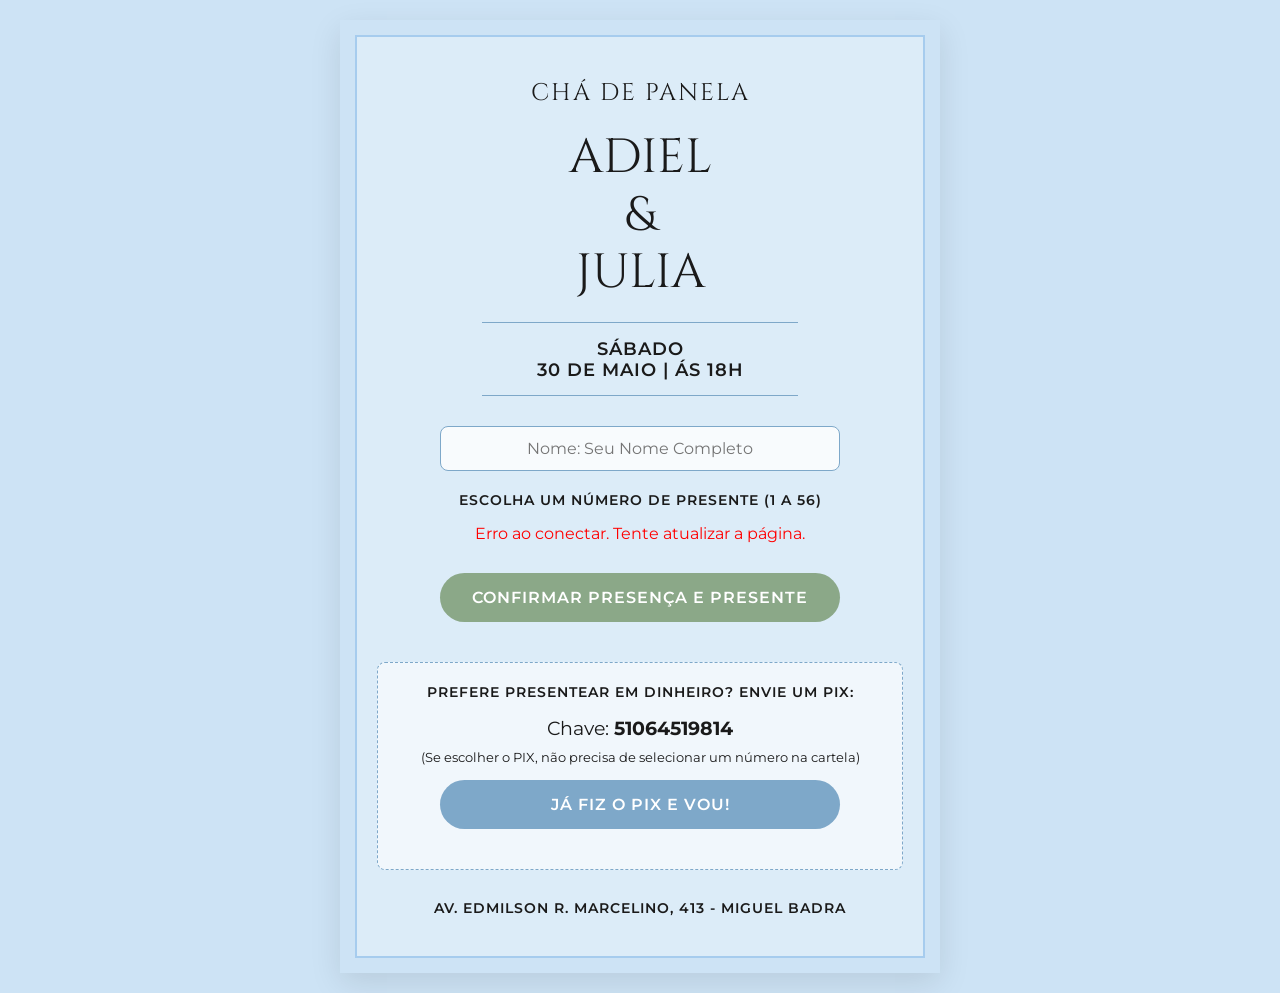
==== index.html @ 8b9a81e2 "Adicionando validacao" ====
<!DOCTYPE html>
<html lang="pt-BR">
<head>
    <meta charset="UTF-8">
    <meta name="viewport" content="width=device-width, initial-scale=1.0">
    <title>Chá de Panela - Adiel & Julia</title>
    <link href="https://fonts.googleapis.com/css2?family=Cinzel:wght@400;600&family=Montserrat:wght@300;400;600&display=swap" rel="stylesheet">
    <link rel="stylesheet" href="style.css">
</head>
<body>

    <div class="card-convite">
        <div class="borda-interna">
            <header>
                <h2>CHÁ DE PANELA</h2>
                <h1>ADIEL<br>&<br>JULIA</h1>
                <hr class="linha-divisoria">
                <p class="data-local">SÁBADO<br>30 DE MAIO | ÁS 18H</p>
                <hr class="linha-divisoria">
            </header>

            <main id="form-area">
                <div class="input-group">
                    <input type="text" id="nome" placeholder="Nome: Seu Nome Completo" required>
                </div>
                
                <div class="numbers-section">
                    <p class="instrucao">ESCOLHA UM NÚMERO DE PRESENTE (1 A 56)</p>
                    <div class="grid" id="numeros-grid">
                        </div>
                </div>

                <p id="presente-escolhido" class="presente-destaque hidden"></p>

                <button class="btn-confirmar" onclick="enviarConfirmacao()">CONFIRMAR PRESENÇA E PRESENTE</button>
            </main>

            <section id="pix-area">
                <div class="pix-card">
                    <p class="instrucao">PREFERE PRESENTEAR EM DINHEIRO? ENVIE UM PIX:</p>
                    <div class="chave-pix">
                        Chave: <strong>51064519814</strong>
                    </div>
                    <p style="font-size: 0.8rem; margin-top: 10px;">(Se escolher o PIX, não precisa de selecionar um número na cartela)</p>
                    <button class="btn-confirmar" style="background-color: #7ea8c9; margin-top: 15px;" onclick="confirmarPix()">
                        JÁ FIZ O PIX E VOU!
                    </button>
                </div>
            </section>

            
            <footer>
                <p>AV. EDMILSON R. MARCELINO, 413 - MIGUEL BADRA</p>
            </footer>
        </div>
    </div>

    <div id="modal-presente" class="modal hidden">
        <div class="modal-content">
            <span class="fechar-modal" onclick="fecharModal()">&times;</span>
            <h3 id="modal-titulo">🎁 Presente</h3>
            <p id="modal-desc"></p>
            <hr style="border: 0; border-top: 1px solid #7ea8c9; margin: 15px 0;">
            <p id="modal-nome"></p>
        </div>
    </div>

    <script src="script.js"></script>
</body>
</html>
---- style.css ----
* {
    margin: 0;
    padding: 0;
    box-sizing: border-box;
}

body {
    font-family: 'Montserrat', sans-serif;
    background-color: #cde3f5; 
    color: #1a1a1a;
    display: flex;
    justify-content: center;
    align-items: center;
    min-height: 100vh;
    padding: 20px;
}

.card-convite {
    background-color: #cde3f5;
    max-width: 600px;
    width: 100%;
    padding: 15px;
    box-shadow: 0 10px 30px rgba(0,0,0,0.1);
}

.borda-interna {
    border: 2px solid #a6ccee; 
    padding: 40px 20px;
    text-align: center;
    background-color: rgba(255, 255, 255, 0.3); 
}

header h2 { font-family: 'Cinzel', serif; font-size: 1.5rem; font-weight: 400; letter-spacing: 2px; margin-bottom: 20px; }
header h1 { font-family: 'Cinzel', serif; font-size: 3rem; font-weight: 400; line-height: 1.2; margin-bottom: 20px; }
.linha-divisoria { border: none; border-top: 1px solid #7ea8c9; width: 60%; margin: 15px auto; }
.data-local { font-size: 1.1rem; font-weight: 600; letter-spacing: 1px; }

.input-group { margin: 30px 0 20px; }
.input-group input { width: 100%; max-width: 400px; padding: 12px 15px; border: 1px solid #7ea8c9; border-radius: 8px; font-size: 1rem; font-family: 'Montserrat', sans-serif; background-color: rgba(255, 255, 255, 0.8); text-align: center; }
.input-group input:focus { outline: none; border-color: #1a1a1a; }
.instrucao { font-size: 0.9rem; font-weight: 600; margin-bottom: 15px; letter-spacing: 1px; }

.grid { display: grid; grid-template-columns: repeat(auto-fill, minmax(45px, 1fr)); gap: 8px; margin-bottom: 30px; max-width: 500px; margin-left: auto; margin-right: auto; }
.num-btn { background: rgba(255, 255, 255, 0.7); border: 1px solid #a6ccee; padding: 10px 0; border-radius: 4px; font-size: 1rem; font-weight: 600; cursor: pointer; transition: all 0.2s ease; color: #333; }
.num-btn:hover { background: #a6ccee; color: #000; }
.num-btn.selected { background: #8ba888; color: #fff; border-color: #6a8567; transform: scale(1.05); box-shadow: 0 4px 8px rgba(139, 168, 136, 0.4); }

.num-btn.indisponivel { background-color: #d3d3d3; color: #777; border-color: #bbb; cursor: pointer; display: flex; flex-direction: column; justify-content: center; align-items: center; padding: 5px 0; }
.num-btn.indisponivel:hover { transform: scale(1.05); box-shadow: 0 4px 8px rgba(0, 0, 0, 0.1); }
.nome-escolhido { font-size: 0.55rem; margin-top: 3px; font-weight: 600; text-transform: uppercase; overflow: hidden; text-overflow: ellipsis; white-space: nowrap; max-width: 90%; }

.btn-confirmar { background: #8ba888; color: #fff; border: none; padding: 15px 30px; font-size: 1rem; font-weight: 600; border-radius: 30px; cursor: pointer; transition: background 0.3s ease; font-family: 'Montserrat', sans-serif; letter-spacing: 1px; margin-bottom: 20px; width: 100%; max-width: 400px; }
.btn-confirmar:hover { background: #6a8567; }

.hidden { display: none !important; }
.pix-card { background: rgba(255, 255, 255, 0.6); border: 1px dashed #7ea8c9; padding: 20px; border-radius: 8px; margin-top: 20px; }
.chave-pix { font-size: 1.2rem; color: #1a1a1a; margin-top: 10px; }
footer p { font-size: 0.85rem; font-weight: 600; margin-top: 30px; letter-spacing: 1px; }

.presente-destaque { background-color: rgba(255, 255, 255, 0.8); border: 1px solid #7ea8c9; padding: 15px; border-radius: 8px; margin-bottom: 20px; font-size: 1.1rem; font-weight: 600; color: #1a1a1a; transition: all 0.3s ease; }
.presente-destaque span { color: #8ba888; display: block; font-size: 0.9rem; margin-bottom: 5px; font-family: 'Cinzel', serif; }

@media (max-width: 500px) {
    header h1 { font-size: 2.2rem; }
    .borda-interna { padding: 30px 10px; }
    .grid { grid-template-columns: repeat(auto-fill, minmax(40px, 1fr)); }
}

/* =========================================
   ESTILOS DO MODAL (CAIXA BONITA)
========================================= */
.modal {
    position: fixed; top: 0; left: 0; width: 100%; height: 100%;
    background-color: rgba(0, 0, 0, 0.6); /* Fundo escurecido */
    display: flex; justify-content: center; align-items: center;
    z-index: 1000;
}

.modal-content {
    background: linear-gradient(135deg, rgba(255, 255, 255, 0.95) 0%, rgba(205, 227, 245, 0.95) 100%);
    padding: 30px 20px;
    border-radius: 15px;
    text-align: center;
    position: relative;
    max-width: 400px; width: 90%;
    border: 2px dashed #8ba888;
    box-shadow: 0 10px 30px rgba(0,0,0,0.3);
    animation: surgirModal 0.3s ease-out;
}

@keyframes surgirModal {
    from { transform: scale(0.8); opacity: 0; }
    to { transform: scale(1); opacity: 1; }
}

.fechar-modal {
    position: absolute; top: 10px; right: 20px;
    font-size: 1.8rem; font-weight: bold; color: #7ea8c9;
    cursor: pointer; transition: 0.2s;
}

.fechar-modal:hover { color: #1a1a1a; }
#modal-titulo { font-family: 'Cinzel', serif; font-size: 1.3rem; color: #8ba888; margin-bottom: 15px; }
#modal-desc { font-size: 1.1rem; font-weight: 600; color: #1a1a1a; }
#modal-nome { font-size: 0.95rem; color: #555; }
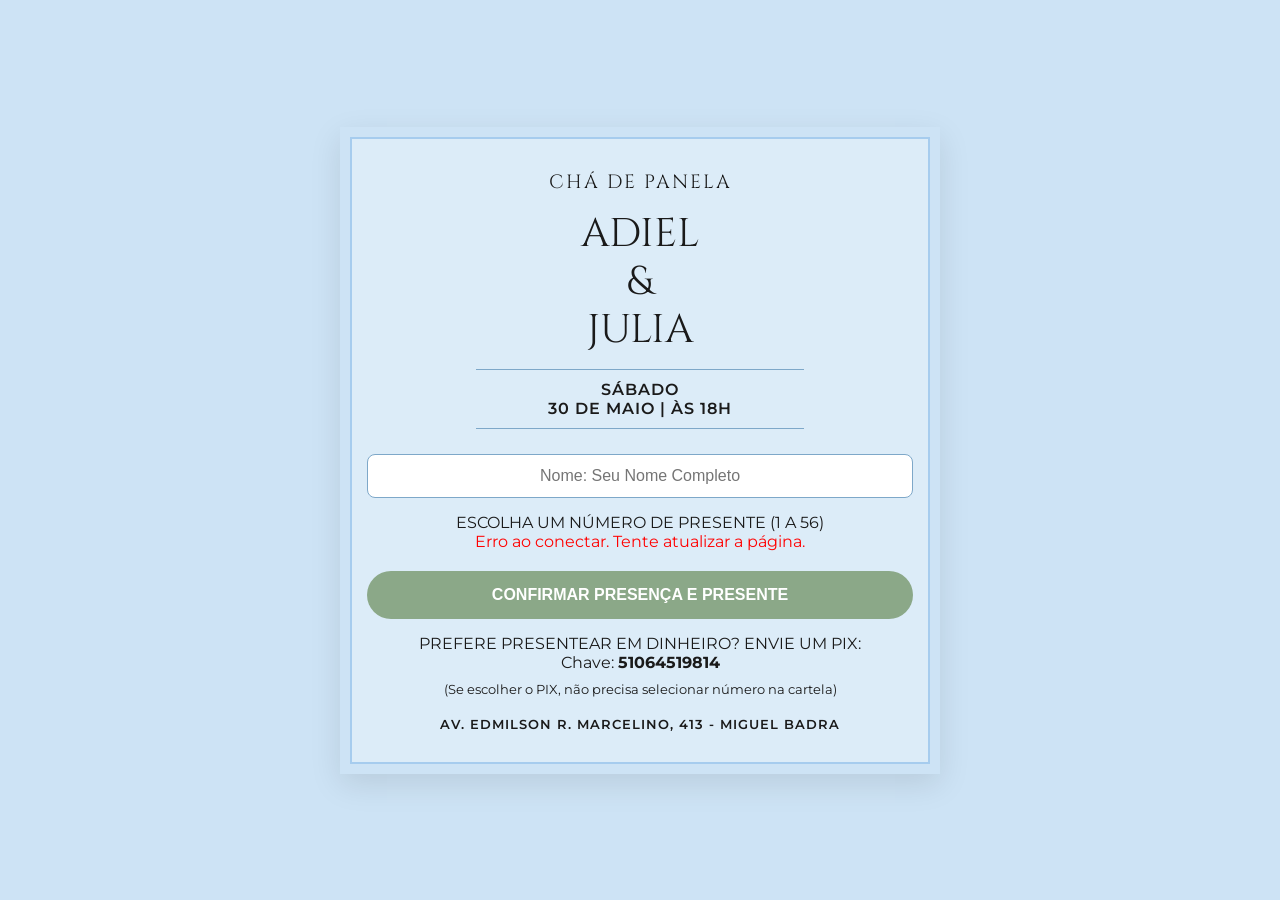
==== commit 5180ab79: "Adicionando responsividade" ====
--- a/index.html
+++ b/index.html
@@ -15,7 +15,7 @@
                 <h2>CHÁ DE PANELA</h2>
                 <h1>ADIEL<br>&<br>JULIA</h1>
                 <hr class="linha-divisoria">
-                <p class="data-local">SÁBADO<br>30 DE MAIO | ÁS 18H</p>
+                <p class="data-local">SÁBADO<br>30 DE MAIO | ÀS 18H</p>
                 <hr class="linha-divisoria">
             </header>
 
@@ -26,8 +26,7 @@
                 
                 <div class="numbers-section">
                     <p class="instrucao">ESCOLHA UM NÚMERO DE PRESENTE (1 A 56)</p>
-                    <div class="grid" id="numeros-grid">
-                        </div>
+                    <div class="grid" id="numeros-grid"></div>
                 </div>
 
                 <p id="presente-escolhido" class="presente-destaque hidden"></p>
@@ -38,19 +37,15 @@
             <section id="pix-area">
                 <div class="pix-card">
                     <p class="instrucao">PREFERE PRESENTEAR EM DINHEIRO? ENVIE UM PIX:</p>
-                    <div class="chave-pix">
-                        Chave: <strong>51064519814</strong>
-                    </div>
-                    <p style="font-size: 0.8rem; margin-top: 10px;">(Se escolher o PIX, não precisa de selecionar um número na cartela)</p>
-                    <button class="btn-confirmar" style="background-color: #7ea8c9; margin-top: 15px;" onclick="confirmarPix()">
-                        JÁ FIZ O PIX E VOU!
-                    </button>
+                    <div class="chave-pix">Chave: <strong>51064519814</strong></div>
+                    <p style="font-size: 0.8rem; margin-top: 10px;">(Se escolher o PIX, não precisa selecionar número na cartela)</p>
                 </div>
             </section>
-
             
             <footer>
-                <p>AV. EDMILSON R. MARCELINO, 413 - MIGUEL BADRA</p>
+                <a href="https://www.google.com/maps/search/?api=1&query=AV.+EDMILSON+R.+MARCELINO,+413+-+MIGUEL+BADRA" target="_blank" class="link-endereco">
+                    AV. EDMILSON R. MARCELINO, 413 - MIGUEL BADRA
+                </a>
             </footer>
         </div>
     </div>
--- a/style.css
+++ b/style.css
@@ -1,8 +1,4 @@
-* {
-    margin: 0;
-    padding: 0;
-    box-sizing: border-box;
-}
+* { margin: 0; padding: 0; box-sizing: border-box; }
 
 body {
     font-family: 'Montserrat', sans-serif;
@@ -12,94 +8,97 @@
     justify-content: center;
     align-items: center;
     min-height: 100vh;
-    padding: 20px;
+    padding: 10px; /* Reduzi para mobile */
 }
 
 .card-convite {
     background-color: #cde3f5;
     max-width: 600px;
     width: 100%;
-    padding: 15px;
+    padding: 10px;
     box-shadow: 0 10px 30px rgba(0,0,0,0.1);
 }
 
 .borda-interna {
     border: 2px solid #a6ccee; 
-    padding: 40px 20px;
+    padding: 30px 15px;
     text-align: center;
     background-color: rgba(255, 255, 255, 0.3); 
 }
 
-header h2 { font-family: 'Cinzel', serif; font-size: 1.5rem; font-weight: 400; letter-spacing: 2px; margin-bottom: 20px; }
-header h1 { font-family: 'Cinzel', serif; font-size: 3rem; font-weight: 400; line-height: 1.2; margin-bottom: 20px; }
-.linha-divisoria { border: none; border-top: 1px solid #7ea8c9; width: 60%; margin: 15px auto; }
-.data-local { font-size: 1.1rem; font-weight: 600; letter-spacing: 1px; }
+header h2 { font-family: 'Cinzel', serif; font-size: 1.2rem; font-weight: 400; letter-spacing: 2px; margin-bottom: 15px; }
+header h1 { font-family: 'Cinzel', serif; font-size: 2.5rem; font-weight: 400; line-height: 1.2; margin-bottom: 15px; }
+.linha-divisoria { border: none; border-top: 1px solid #7ea8c9; width: 60%; margin: 10px auto; }
+.data-local { font-size: 1rem; font-weight: 600; letter-spacing: 1px; }
 
-.input-group { margin: 30px 0 20px; }
-.input-group input { width: 100%; max-width: 400px; padding: 12px 15px; border: 1px solid #7ea8c9; border-radius: 8px; font-size: 1rem; font-family: 'Montserrat', sans-serif; background-color: rgba(255, 255, 255, 0.8); text-align: center; }
-.input-group input:focus { outline: none; border-color: #1a1a1a; }
-.instrucao { font-size: 0.9rem; font-weight: 600; margin-bottom: 15px; letter-spacing: 1px; }
+.input-group { margin: 25px 0 15px; }
+.input-group input { 
+    width: 100%; 
+    max-width: 100%; /* Garante 100% no mobile */
+    padding: 12px; 
+    border: 1px solid #7ea8c9; 
+    border-radius: 8px; 
+    font-size: 1rem; 
+    text-align: center; 
+}
 
-.grid { display: grid; grid-template-columns: repeat(auto-fill, minmax(45px, 1fr)); gap: 8px; margin-bottom: 30px; max-width: 500px; margin-left: auto; margin-right: auto; }
-.num-btn { background: rgba(255, 255, 255, 0.7); border: 1px solid #a6ccee; padding: 10px 0; border-radius: 4px; font-size: 1rem; font-weight: 600; cursor: pointer; transition: all 0.2s ease; color: #333; }
-.num-btn:hover { background: #a6ccee; color: #000; }
-.num-btn.selected { background: #8ba888; color: #fff; border-color: #6a8567; transform: scale(1.05); box-shadow: 0 4px 8px rgba(139, 168, 136, 0.4); }
+.grid { 
+    display: grid; 
+    grid-template-columns: repeat(auto-fill, minmax(42px, 1fr)); /* Ajuste fino para mobile */
+    gap: 6px; 
+    margin: 0 auto 20px; 
+    max-width: 100%; 
+}
 
-.num-btn.indisponivel { background-color: #d3d3d3; color: #777; border-color: #bbb; cursor: pointer; display: flex; flex-direction: column; justify-content: center; align-items: center; padding: 5px 0; }
-.num-btn.indisponivel:hover { transform: scale(1.05); box-shadow: 0 4px 8px rgba(0, 0, 0, 0.1); }
-.nome-escolhido { font-size: 0.55rem; margin-top: 3px; font-weight: 600; text-transform: uppercase; overflow: hidden; text-overflow: ellipsis; white-space: nowrap; max-width: 90%; }
+.num-btn { 
+    background: rgba(255, 255, 255, 0.7); 
+    border: 1px solid #a6ccee; 
+    padding: 8px 0; 
+    border-radius: 4px; 
+    font-size: 0.9rem; 
+    font-weight: 600; 
+    cursor: pointer; 
+}
 
-.btn-confirmar { background: #8ba888; color: #fff; border: none; padding: 15px 30px; font-size: 1rem; font-weight: 600; border-radius: 30px; cursor: pointer; transition: background 0.3s ease; font-family: 'Montserrat', sans-serif; letter-spacing: 1px; margin-bottom: 20px; width: 100%; max-width: 400px; }
-.btn-confirmar:hover { background: #6a8567; }
+.num-btn.indisponivel { background-color: #d3d3d3; color: #777; font-size: 0.65rem; padding: 4px 0; }
+.nome-escolhido { font-size: 0.5rem; font-weight: bold; text-transform: uppercase; margin-top: 2px; }
+
+.btn-confirmar { 
+    background: #8ba888; 
+    color: #fff; 
+    border: none; 
+    padding: 15px; 
+    font-size: 1rem; 
+    font-weight: 600; 
+    border-radius: 30px; 
+    cursor: pointer; 
+    width: 100%; 
+    margin-bottom: 15px; 
+}
+
+.link-endereco {
+    color: #1a1a1a;
+    text-decoration: none;
+    font-size: 0.8rem;
+    font-weight: 600;
+    letter-spacing: 1px;
+    display: block;
+    margin-top: 20px;
+    transition: color 0.3s;
+}
+.link-endereco:hover { color: #7ea8c9; }
 
 .hidden { display: none !important; }
-.pix-card { background: rgba(255, 255, 255, 0.6); border: 1px dashed #7ea8c9; padding: 20px; border-radius: 8px; margin-top: 20px; }
-.chave-pix { font-size: 1.2rem; color: #1a1a1a; margin-top: 10px; }
-footer p { font-size: 0.85rem; font-weight: 600; margin-top: 30px; letter-spacing: 1px; }
 
-.presente-destaque { background-color: rgba(255, 255, 255, 0.8); border: 1px solid #7ea8c9; padding: 15px; border-radius: 8px; margin-bottom: 20px; font-size: 1.1rem; font-weight: 600; color: #1a1a1a; transition: all 0.3s ease; }
-.presente-destaque span { color: #8ba888; display: block; font-size: 0.9rem; margin-bottom: 5px; font-family: 'Cinzel', serif; }
+/* MODAL RESPONSIVO */
+.modal { position: fixed; top: 0; left: 0; width: 100%; height: 100%; background: rgba(0,0,0,0.6); display: flex; justify-content: center; align-items: center; z-index: 1000; padding: 20px; }
+.modal-content { background: #fff; padding: 25px; border-radius: 15px; text-align: center; position: relative; width: 100%; max-width: 350px; border: 2px dashed #8ba888; }
+.fechar-modal { position: absolute; top: 5px; right: 15px; font-size: 1.5rem; cursor: pointer; color: #7ea8c9; }
 
-@media (max-width: 500px) {
-    header h1 { font-size: 2.2rem; }
-    .borda-interna { padding: 30px 10px; }
-    .grid { grid-template-columns: repeat(auto-fill, minmax(40px, 1fr)); }
-}
-
-/* =========================================
-   ESTILOS DO MODAL (CAIXA BONITA)
-========================================= */
-.modal {
-    position: fixed; top: 0; left: 0; width: 100%; height: 100%;
-    background-color: rgba(0, 0, 0, 0.6); /* Fundo escurecido */
-    display: flex; justify-content: center; align-items: center;
-    z-index: 1000;
-}
-
-.modal-content {
-    background: linear-gradient(135deg, rgba(255, 255, 255, 0.95) 0%, rgba(205, 227, 245, 0.95) 100%);
-    padding: 30px 20px;
-    border-radius: 15px;
-    text-align: center;
-    position: relative;
-    max-width: 400px; width: 90%;
-    border: 2px dashed #8ba888;
-    box-shadow: 0 10px 30px rgba(0,0,0,0.3);
-    animation: surgirModal 0.3s ease-out;
-}
-
-@keyframes surgirModal {
-    from { transform: scale(0.8); opacity: 0; }
-    to { transform: scale(1); opacity: 1; }
-}
-
-.fechar-modal {
-    position: absolute; top: 10px; right: 20px;
-    font-size: 1.8rem; font-weight: bold; color: #7ea8c9;
-    cursor: pointer; transition: 0.2s;
-}
-
-.fechar-modal:hover { color: #1a1a1a; }
-#modal-titulo { font-family: 'Cinzel', serif; font-size: 1.3rem; color: #8ba888; margin-bottom: 15px; }
-#modal-desc { font-size: 1.1rem; font-weight: 600; color: #1a1a1a; }
-#modal-nome { font-size: 0.95rem; color: #555; }+/* AJUSTES PARA TELAS MUITO PEQUENAS (Ex: iPhone SE) */
+@media (max-width: 380px) {
+    header h1 { font-size: 2rem; }
+    header h2 { font-size: 1rem; }
+    .grid { grid-template-columns: repeat(auto-fill, minmax(38px, 1fr)); }
+    .num-btn { font-size: 0.8rem; }
+}
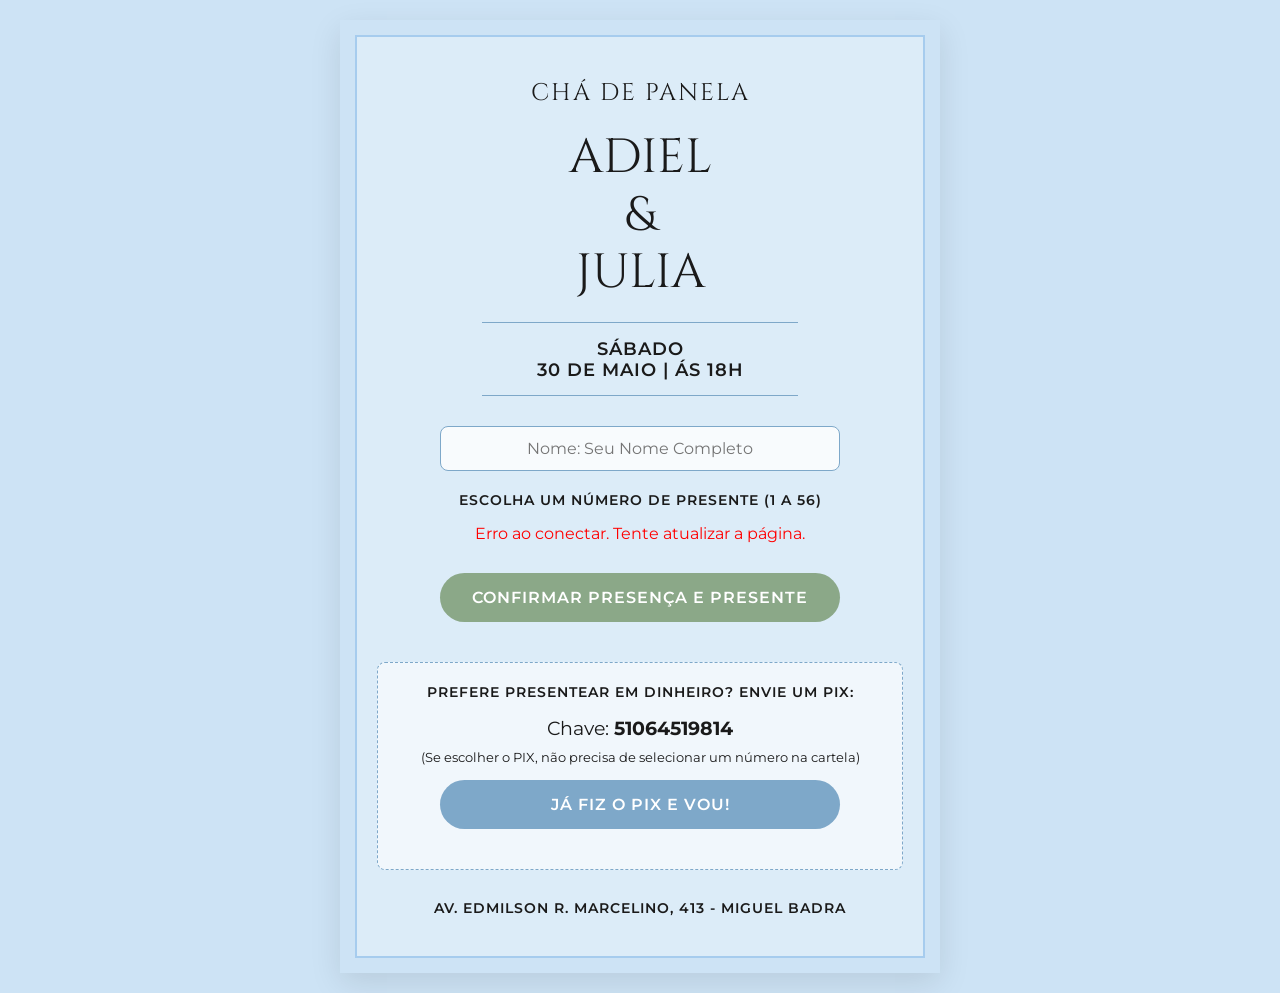
==== commit 1ba08d7e: "Adicionando responsividade" ====
--- a/index.html
+++ b/index.html
@@ -15,7 +15,7 @@
                 <h2>CHÁ DE PANELA</h2>
                 <h1>ADIEL<br>&<br>JULIA</h1>
                 <hr class="linha-divisoria">
-                <p class="data-local">SÁBADO<br>30 DE MAIO | ÀS 18H</p>
+                <p class="data-local">SÁBADO<br>30 DE MAIO | ÁS 18H</p>
                 <hr class="linha-divisoria">
             </header>
 
@@ -26,7 +26,8 @@
                 
                 <div class="numbers-section">
                     <p class="instrucao">ESCOLHA UM NÚMERO DE PRESENTE (1 A 56)</p>
-                    <div class="grid" id="numeros-grid"></div>
+                    <div class="grid" id="numeros-grid">
+                        </div>
                 </div>
 
                 <p id="presente-escolhido" class="presente-destaque hidden"></p>
@@ -37,15 +38,19 @@
             <section id="pix-area">
                 <div class="pix-card">
                     <p class="instrucao">PREFERE PRESENTEAR EM DINHEIRO? ENVIE UM PIX:</p>
-                    <div class="chave-pix">Chave: <strong>51064519814</strong></div>
-                    <p style="font-size: 0.8rem; margin-top: 10px;">(Se escolher o PIX, não precisa selecionar número na cartela)</p>
+                    <div class="chave-pix">
+                        Chave: <strong>51064519814</strong>
+                    </div>
+                    <p style="font-size: 0.8rem; margin-top: 10px;">(Se escolher o PIX, não precisa de selecionar um número na cartela)</p>
+                    <button class="btn-confirmar" style="background-color: #7ea8c9; margin-top: 15px;" onclick="confirmarPix()">
+                        JÁ FIZ O PIX E VOU!
+                    </button>
                 </div>
             </section>
+
             
             <footer>
-                <a href="https://www.google.com/maps/search/?api=1&query=AV.+EDMILSON+R.+MARCELINO,+413+-+MIGUEL+BADRA" target="_blank" class="link-endereco">
-                    AV. EDMILSON R. MARCELINO, 413 - MIGUEL BADRA
-                </a>
+                <p>AV. EDMILSON R. MARCELINO, 413 - MIGUEL BADRA</p>
             </footer>
         </div>
     </div>
--- a/style.css
+++ b/style.css
@@ -1,4 +1,8 @@
-* { margin: 0; padding: 0; box-sizing: border-box; }
+* {
+    margin: 0;
+    padding: 0;
+    box-sizing: border-box;
+}
 
 body {
     font-family: 'Montserrat', sans-serif;
@@ -8,97 +12,94 @@
     justify-content: center;
     align-items: center;
     min-height: 100vh;
-    padding: 10px; /* Reduzi para mobile */
+    padding: 20px;
 }
 
 .card-convite {
     background-color: #cde3f5;
     max-width: 600px;
     width: 100%;
-    padding: 10px;
+    padding: 15px;
     box-shadow: 0 10px 30px rgba(0,0,0,0.1);
 }
 
 .borda-interna {
     border: 2px solid #a6ccee; 
-    padding: 30px 15px;
+    padding: 40px 20px;
     text-align: center;
     background-color: rgba(255, 255, 255, 0.3); 
 }
 
-header h2 { font-family: 'Cinzel', serif; font-size: 1.2rem; font-weight: 400; letter-spacing: 2px; margin-bottom: 15px; }
-header h1 { font-family: 'Cinzel', serif; font-size: 2.5rem; font-weight: 400; line-height: 1.2; margin-bottom: 15px; }
-.linha-divisoria { border: none; border-top: 1px solid #7ea8c9; width: 60%; margin: 10px auto; }
-.data-local { font-size: 1rem; font-weight: 600; letter-spacing: 1px; }
+header h2 { font-family: 'Cinzel', serif; font-size: 1.5rem; font-weight: 400; letter-spacing: 2px; margin-bottom: 20px; }
+header h1 { font-family: 'Cinzel', serif; font-size: 3rem; font-weight: 400; line-height: 1.2; margin-bottom: 20px; }
+.linha-divisoria { border: none; border-top: 1px solid #7ea8c9; width: 60%; margin: 15px auto; }
+.data-local { font-size: 1.1rem; font-weight: 600; letter-spacing: 1px; }
 
-.input-group { margin: 25px 0 15px; }
-.input-group input { 
-    width: 100%; 
-    max-width: 100%; /* Garante 100% no mobile */
-    padding: 12px; 
-    border: 1px solid #7ea8c9; 
-    border-radius: 8px; 
-    font-size: 1rem; 
-    text-align: center; 
+.input-group { margin: 30px 0 20px; }
+.input-group input { width: 100%; max-width: 400px; padding: 12px 15px; border: 1px solid #7ea8c9; border-radius: 8px; font-size: 1rem; font-family: 'Montserrat', sans-serif; background-color: rgba(255, 255, 255, 0.8); text-align: center; }
+.input-group input:focus { outline: none; border-color: #1a1a1a; }
+.instrucao { font-size: 0.9rem; font-weight: 600; margin-bottom: 15px; letter-spacing: 1px; }
+
+.grid { display: grid; grid-template-columns: repeat(auto-fill, minmax(45px, 1fr)); gap: 8px; margin-bottom: 30px; max-width: 500px; margin-left: auto; margin-right: auto; }
+.num-btn { background: rgba(255, 255, 255, 0.7); border: 1px solid #a6ccee; padding: 10px 0; border-radius: 4px; font-size: 1rem; font-weight: 600; cursor: pointer; transition: all 0.2s ease; color: #333; }
+.num-btn:hover { background: #a6ccee; color: #000; }
+.num-btn.selected { background: #8ba888; color: #fff; border-color: #6a8567; transform: scale(1.05); box-shadow: 0 4px 8px rgba(139, 168, 136, 0.4); }
+
+.num-btn.indisponivel { background-color: #d3d3d3; color: #777; border-color: #bbb; cursor: pointer; display: flex; flex-direction: column; justify-content: center; align-items: center; padding: 5px 0; }
+.num-btn.indisponivel:hover { transform: scale(1.05); box-shadow: 0 4px 8px rgba(0, 0, 0, 0.1); }
+.nome-escolhido { font-size: 0.55rem; margin-top: 3px; font-weight: 600; text-transform: uppercase; overflow: hidden; text-overflow: ellipsis; white-space: nowrap; max-width: 90%; }
+
+.btn-confirmar { background: #8ba888; color: #fff; border: none; padding: 15px 30px; font-size: 1rem; font-weight: 600; border-radius: 30px; cursor: pointer; transition: background 0.3s ease; font-family: 'Montserrat', sans-serif; letter-spacing: 1px; margin-bottom: 20px; width: 100%; max-width: 400px; }
+.btn-confirmar:hover { background: #6a8567; }
+
+.hidden { display: none !important; }
+.pix-card { background: rgba(255, 255, 255, 0.6); border: 1px dashed #7ea8c9; padding: 20px; border-radius: 8px; margin-top: 20px; }
+.chave-pix { font-size: 1.2rem; color: #1a1a1a; margin-top: 10px; }
+footer p { font-size: 0.85rem; font-weight: 600; margin-top: 30px; letter-spacing: 1px; }
+
+.presente-destaque { background-color: rgba(255, 255, 255, 0.8); border: 1px solid #7ea8c9; padding: 15px; border-radius: 8px; margin-bottom: 20px; font-size: 1.1rem; font-weight: 600; color: #1a1a1a; transition: all 0.3s ease; }
+.presente-destaque span { color: #8ba888; display: block; font-size: 0.9rem; margin-bottom: 5px; font-family: 'Cinzel', serif; }
+
+@media (max-width: 500px) {
+    header h1 { font-size: 2.2rem; }
+    .borda-interna { padding: 30px 10px; }
+    .grid { grid-template-columns: repeat(auto-fill, minmax(40px, 1fr)); }
 }
 
-.grid { 
-    display: grid; 
-    grid-template-columns: repeat(auto-fill, minmax(42px, 1fr)); /* Ajuste fino para mobile */
-    gap: 6px; 
-    margin: 0 auto 20px; 
-    max-width: 100%; 
+/* =========================================
+   ESTILOS DO MODAL (CAIXA BONITA)
+========================================= */
+.modal {
+    position: fixed; top: 0; left: 0; width: 100%; height: 100%;
+    background-color: rgba(0, 0, 0, 0.6); /* Fundo escurecido */
+    display: flex; justify-content: center; align-items: center;
+    z-index: 1000;
 }
 
-.num-btn { 
-    background: rgba(255, 255, 255, 0.7); 
-    border: 1px solid #a6ccee; 
-    padding: 8px 0; 
-    border-radius: 4px; 
-    font-size: 0.9rem; 
-    font-weight: 600; 
-    cursor: pointer; 
+.modal-content {
+    background: linear-gradient(135deg, rgba(255, 255, 255, 0.95) 0%, rgba(205, 227, 245, 0.95) 100%);
+    padding: 30px 20px;
+    border-radius: 15px;
+    text-align: center;
+    position: relative;
+    max-width: 400px; width: 90%;
+    border: 2px dashed #8ba888;
+    box-shadow: 0 10px 30px rgba(0,0,0,0.3);
+    animation: surgirModal 0.3s ease-out;
 }
 
-.num-btn.indisponivel { background-color: #d3d3d3; color: #777; font-size: 0.65rem; padding: 4px 0; }
-.nome-escolhido { font-size: 0.5rem; font-weight: bold; text-transform: uppercase; margin-top: 2px; }
-
-.btn-confirmar { 
-    background: #8ba888; 
-    color: #fff; 
-    border: none; 
-    padding: 15px; 
-    font-size: 1rem; 
-    font-weight: 600; 
-    border-radius: 30px; 
-    cursor: pointer; 
-    width: 100%; 
-    margin-bottom: 15px; 
+@keyframes surgirModal {
+    from { transform: scale(0.8); opacity: 0; }
+    to { transform: scale(1); opacity: 1; }
 }
 
-.link-endereco {
-    color: #1a1a1a;
-    text-decoration: none;
-    font-size: 0.8rem;
-    font-weight: 600;
-    letter-spacing: 1px;
-    display: block;
-    margin-top: 20px;
-    transition: color 0.3s;
+.fechar-modal {
+    position: absolute; top: 10px; right: 20px;
+    font-size: 1.8rem; font-weight: bold; color: #7ea8c9;
+    cursor: pointer; transition: 0.2s;
 }
-.link-endereco:hover { color: #7ea8c9; }
 
-.hidden { display: none !important; }
-
-/* MODAL RESPONSIVO */
-.modal { position: fixed; top: 0; left: 0; width: 100%; height: 100%; background: rgba(0,0,0,0.6); display: flex; justify-content: center; align-items: center; z-index: 1000; padding: 20px; }
-.modal-content { background: #fff; padding: 25px; border-radius: 15px; text-align: center; position: relative; width: 100%; max-width: 350px; border: 2px dashed #8ba888; }
-.fechar-modal { position: absolute; top: 5px; right: 15px; font-size: 1.5rem; cursor: pointer; color: #7ea8c9; }
-
-/* AJUSTES PARA TELAS MUITO PEQUENAS (Ex: iPhone SE) */
-@media (max-width: 380px) {
-    header h1 { font-size: 2rem; }
-    header h2 { font-size: 1rem; }
-    .grid { grid-template-columns: repeat(auto-fill, minmax(38px, 1fr)); }
-    .num-btn { font-size: 0.8rem; }
-}+.fechar-modal:hover { color: #1a1a1a; }
+#modal-titulo { font-family: 'Cinzel', serif; font-size: 1.3rem; color: #8ba888; margin-bottom: 15px; }
+#modal-desc { font-size: 1.1rem; font-weight: 600; color: #1a1a1a; }
+#modal-nome { font-size: 0.95rem; color: #555; }
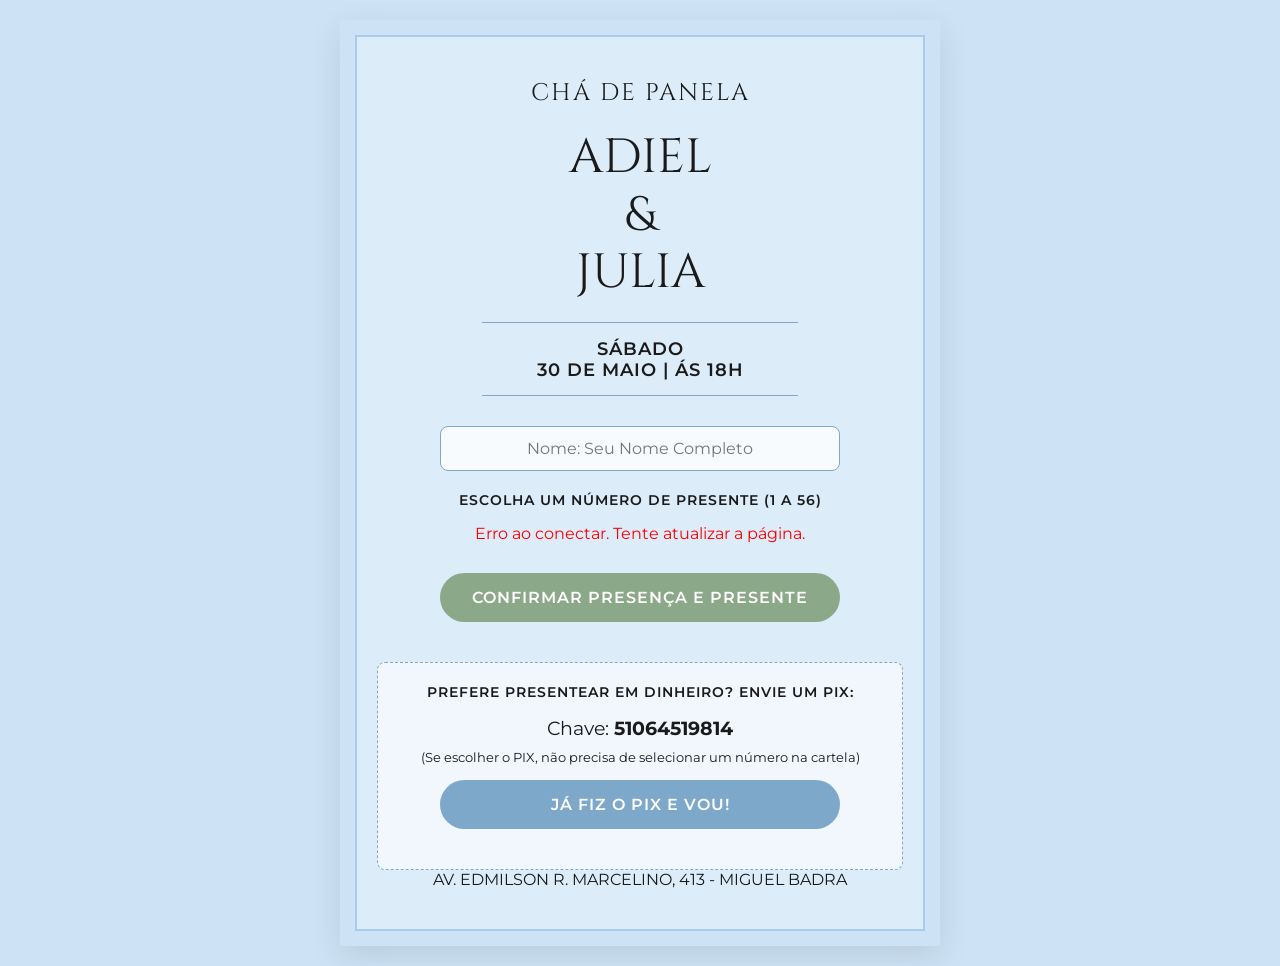
==== commit 11f619bb: "Adicionando responsividade" ====
--- a/index.html
+++ b/index.html
@@ -50,7 +50,9 @@
 
             
             <footer>
-                <p>AV. EDMILSON R. MARCELINO, 413 - MIGUEL BADRA</p>
+                <a href="https://maps.google.com/?q=Av.+Edmilson+R.+Marcelino,+413+-+Miguel+Badra,+Suzano+-+SP" target="_blank" style="color: #1a1a1a; text-decoration: none; transition: 0.3s;" onmouseover="this.style.color='#7ea8c9'" onmouseout="this.style.color='#1a1a1a'">
+    AV. EDMILSON R. MARCELINO, 413 - MIGUEL BADRA
+</a>
             </footer>
         </div>
     </div>
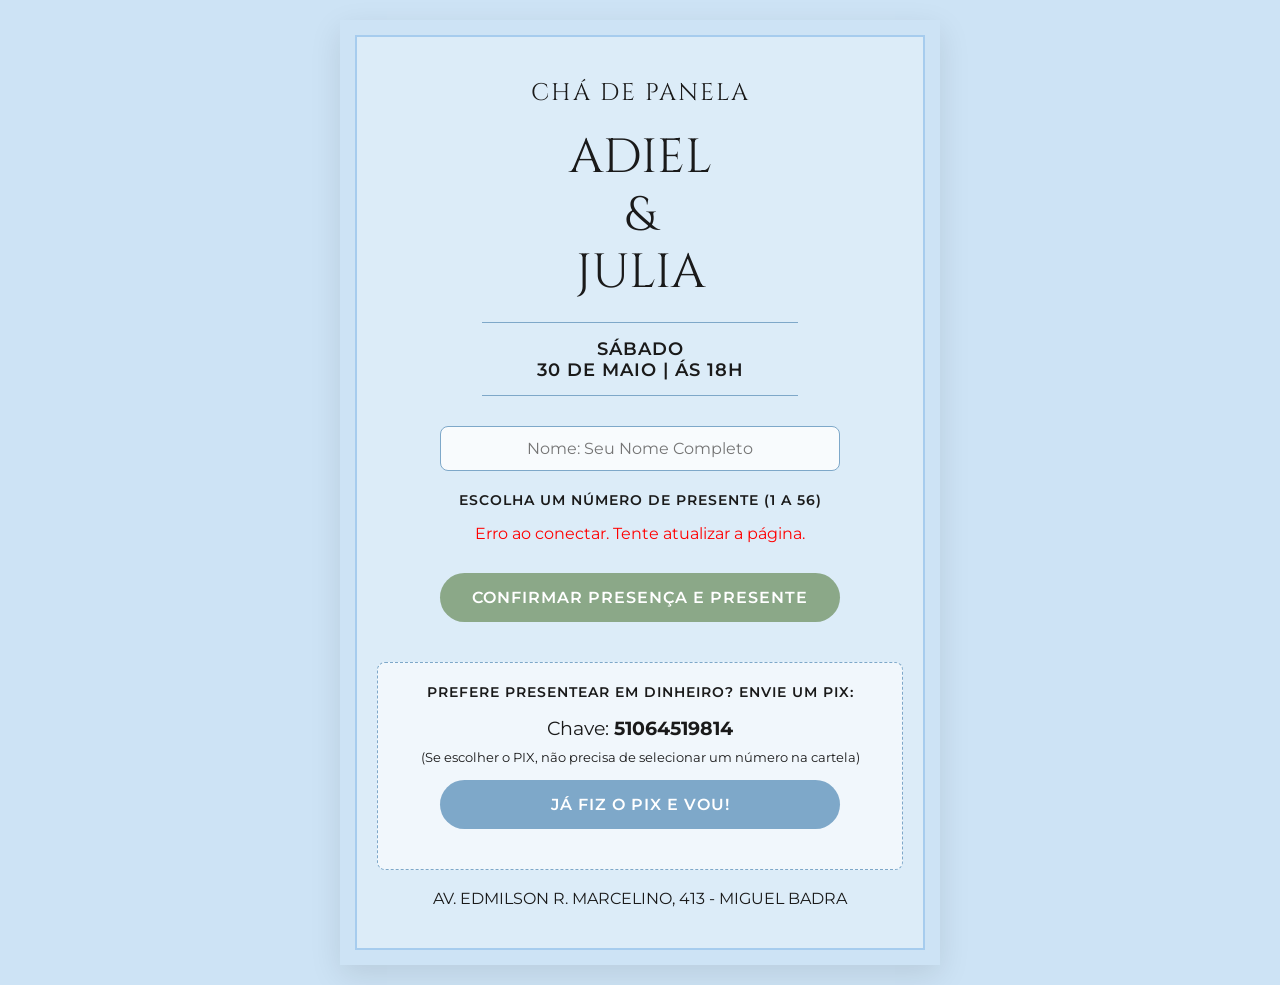
==== commit 847f5e3f: "Adicionando responsividade" ====
--- a/index.html
+++ b/index.html
@@ -50,6 +50,7 @@
 
             
             <footer>
+                <br>
                 <a href="https://maps.google.com/?q=Av.+Edmilson+R.+Marcelino,+413+-+Miguel+Badra,+Suzano+-+SP" target="_blank" style="color: #1a1a1a; text-decoration: none; transition: 0.3s;" onmouseover="this.style.color='#7ea8c9'" onmouseout="this.style.color='#1a1a1a'">
     AV. EDMILSON R. MARCELINO, 413 - MIGUEL BADRA
 </a>
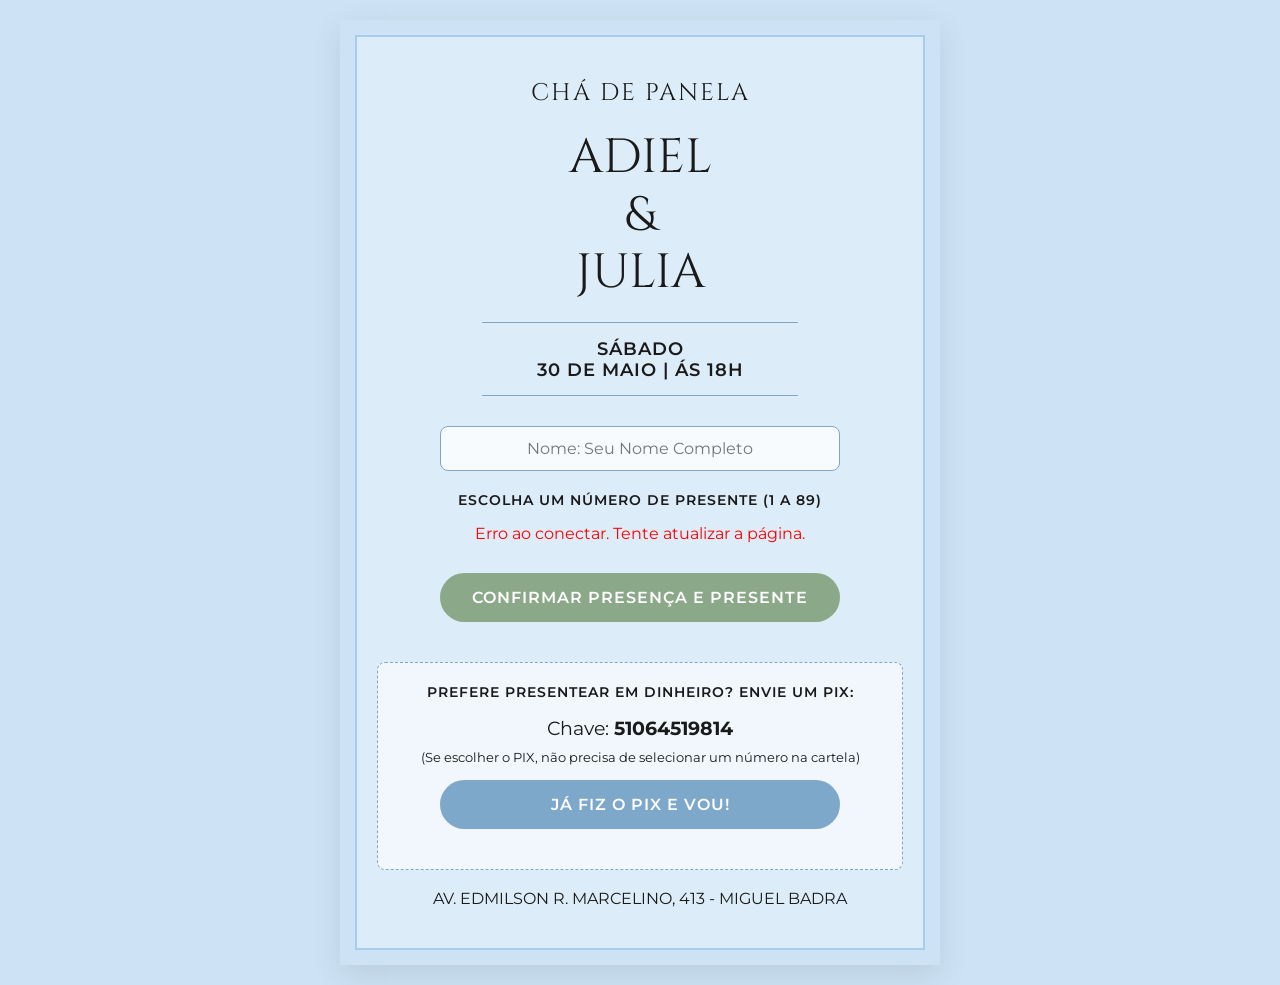
==== commit 690cce4d: "Adicionando mais presentes a lista" ====
--- a/index.html
+++ b/index.html
@@ -25,12 +25,10 @@
                 </div>
                 
                 <div class="numbers-section">
-                    <p class="instrucao">ESCOLHA UM NÚMERO DE PRESENTE (1 A 56)</p>
+                    <p class="instrucao">ESCOLHA UM NÚMERO DE PRESENTE (1 A 89)</p>
                     <div class="grid" id="numeros-grid">
                         </div>
                 </div>
-
-                <p id="presente-escolhido" class="presente-destaque hidden"></p>
 
                 <button class="btn-confirmar" onclick="enviarConfirmacao()">CONFIRMAR PRESENÇA E PRESENTE</button>
             </main>
@@ -68,6 +66,15 @@
         </div>
     </div>
 
+    <div id="modal-sucesso" class="modal hidden">
+        <div class="modal-content" style="border-color: #8ba888;">
+            <div style="font-size: 3.5rem; margin-bottom: 10px;">🎉</div>
+            <h3 style="font-family: 'Cinzel', serif; font-size: 1.5rem; color: #8ba888; margin-bottom: 15px;">Confirmado!</h3>
+            <p id="mensagem-sucesso" style="font-size: 1.1rem; font-weight: 600; color: #1a1a1a; margin-bottom: 25px;"></p>
+            <button class="btn-confirmar" style="width: 100%; padding: 12px; margin-bottom: 0;" onclick="fecharSucesso()">FECHAR E ATUALIZAR</button>
+        </div>
+    </div>
+
     <script src="script.js"></script>
 </body>
 </html>
